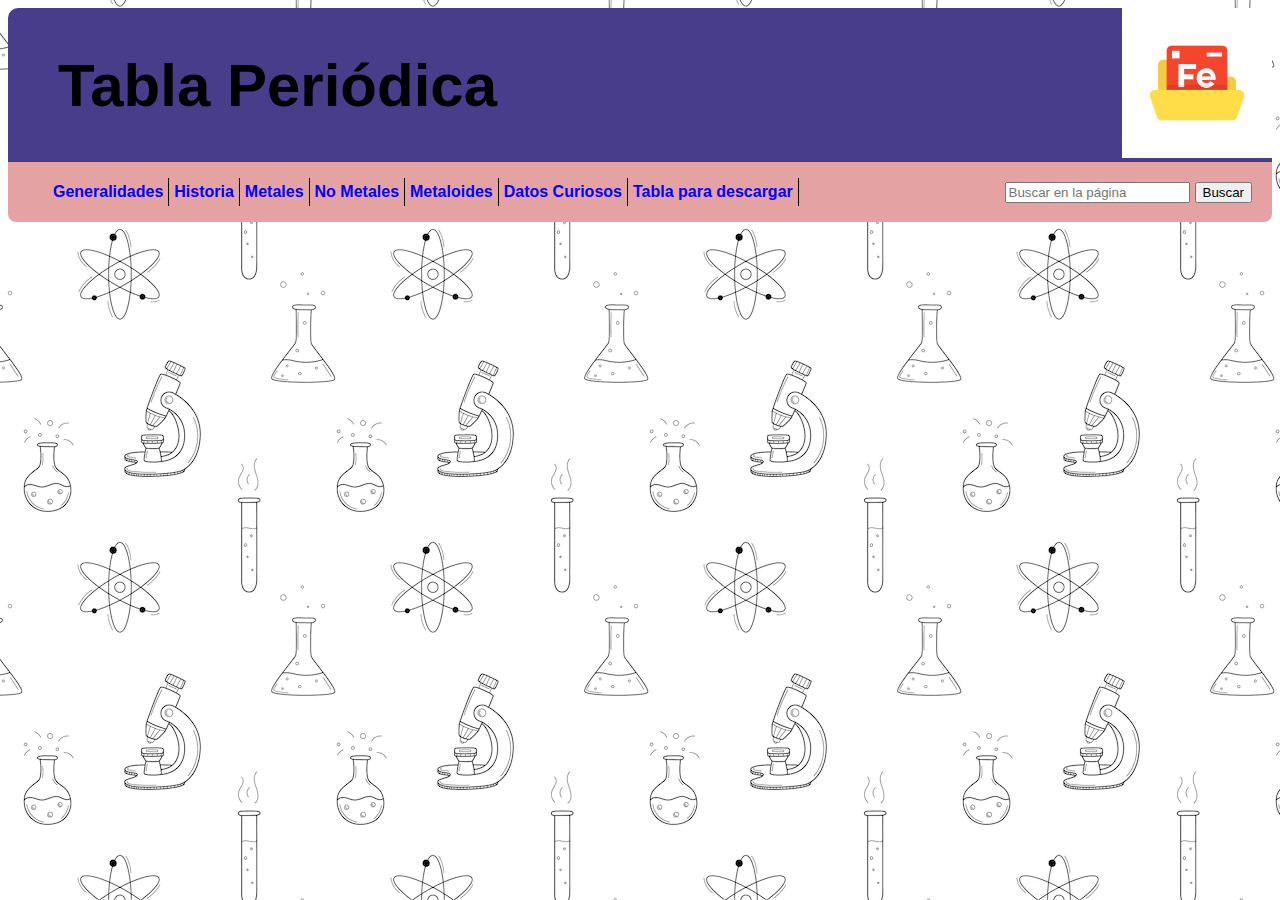
==== index.html @ 609d6878 "First commit of tp1" ====
<!DOCTYPE html>
<html lang="es">
<head>
    <meta charset="UTF-8">
    <meta http-equiv="X-UA-Compatible" content="IE=edge">
    <meta name="viewport" content="width=device-width, initial-scale=1.0">
    <title>Tabla Periódica</title>
    <link rel="stylesheet" href="styles.css">
</head>
<body>
    <!-- sección cabecera -->
    <div class="cabecera">
        <h1>Tabla Periódica</h1>
        <a href="index.html">
            <img src="./images/tablacabecera.png" alt="Ir al inicio">
        </a>       
    </div>
    <!-- fin sección cabecera -->

    <!-- Inicio Menu de Navegacion -->
    <div class="contenido">
        <div class="navegacion">
            
            <ul class="lista">
                <li> <a href="#">Generalidades</a> </li>
                <li> <a href="#">Historia</a> </li>
                <li> <a href="#">Metales</a> </li>
                <li> <a href="#">No Metales</a> </li>
                <li> <a href="#">Metaloides</a> </li>
                <li> <a href="#">Datos Curiosos</a> </li>
                <li> <a href="#">Tabla para descargar</a> </li>
            </ul>

            <form action="buscar.js">
                <input type="text" placeholder="Buscar en la página">
                <input type="submit" value="Buscar">
            </form>

        </div>
    </div>

</body>
</html>
---- styles.css ----
:root {
    /* Declarar variables con modelos camelCase */
}

body {
    background-image: url(./images/Fondos/fondoquimica1.png);
    font-family: Verdana, Geneva, Tahoma, sans-serif;
}

/* ----------------- CABECERA ----------------- */

.cabecera, .contenido {
    max-width: 1300px;
    margin-right: auto;
    margin-left: auto;
} 

.cabecera {
    display: flex;
    justify-content: space-between;
    background-color: darkslateblue;
    max-width: 1300px;
    margin-left: auto;
    margin-right: auto;
    align-items: center;
    border-radius: 10px 10px 0px 0px;
}

.cabecera h1 {
    font-size: 60px;
    margin-left: 50px;
}

.cabecera img {
    max-width: 150px;
}

/*-------------------- NAVEGACION --------------- */
.navegacion {
    background-color: rgb(228, 162, 162);
    display: flex;
    justify-content: space-between;
    border-radius: 0 0 8px 8px;
}

.lista {
    list-style-type: none;
    display: flex;
    justify-content: space-between;
}

.lista li {
    padding: 5px;
    border-right: 1px solid black;
} 

.lista a {
    text-decoration: none;
    font-weight: bold;
    color: blue;
}

.navegacion form {
    display: flex;
    align-items: center;
    margin-right: 20px;
    gap: 5px;
}
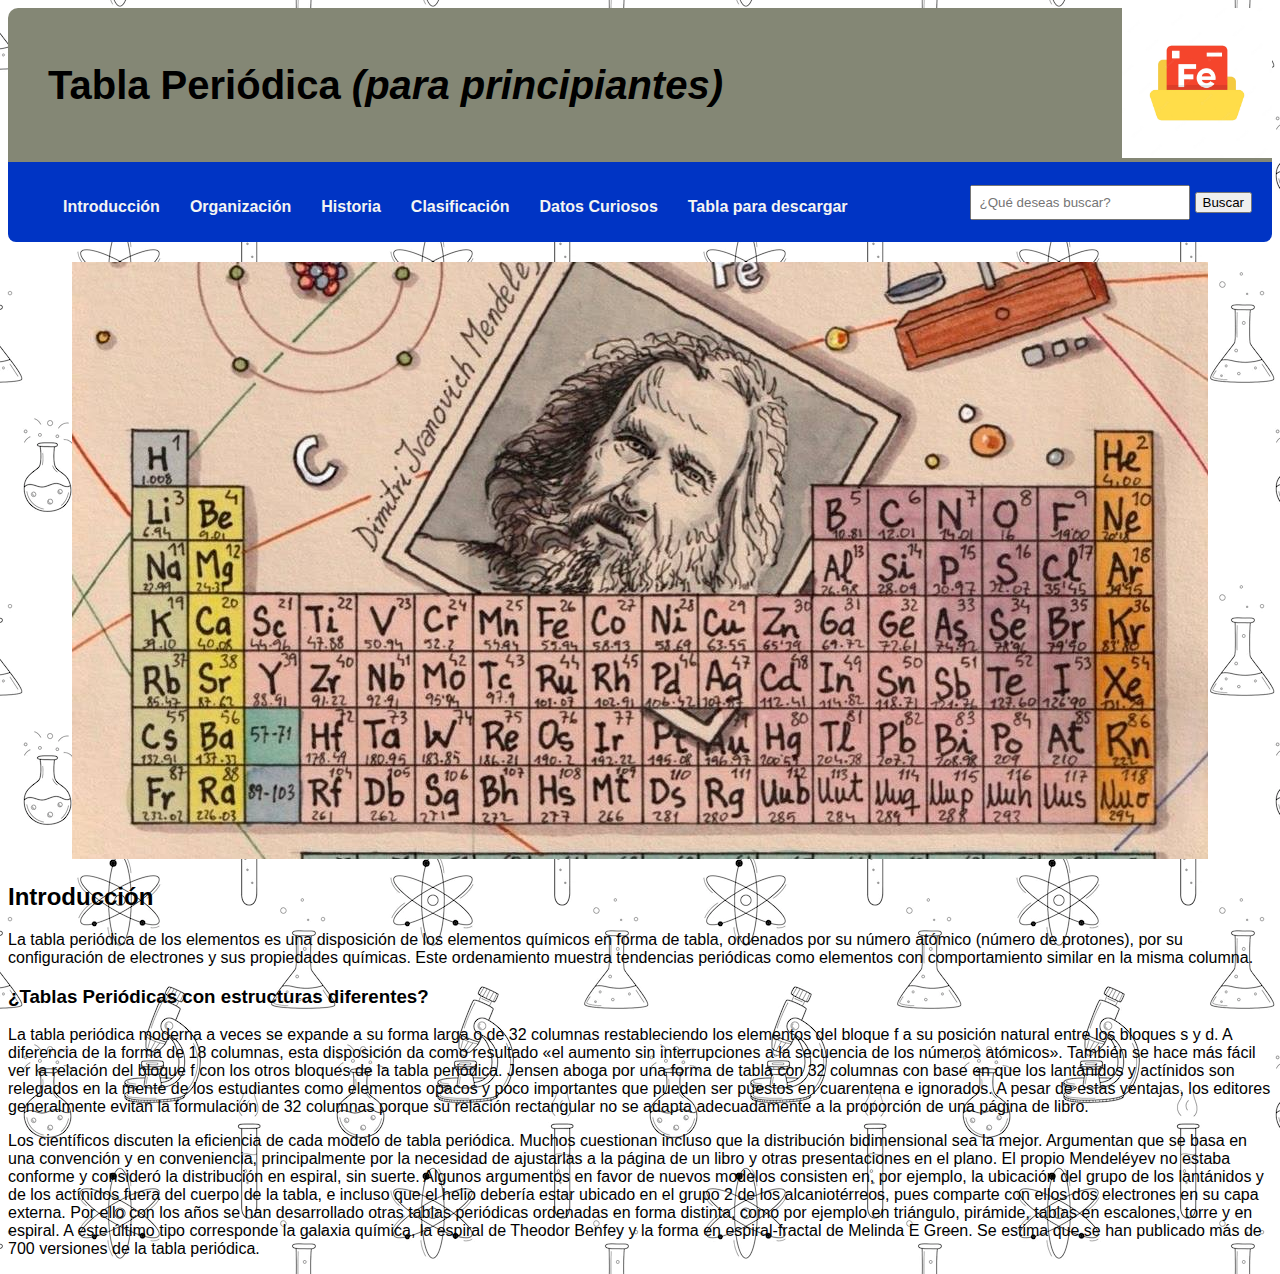
==== commit 75a54d39: "Segundo commit" ====
--- a/index.html
+++ b/index.html
@@ -10,33 +10,57 @@
 <body>
     <!-- sección cabecera -->
     <div class="cabecera">
-        <h1>Tabla Periódica</h1>
+        <h1>Tabla Periódica <i>(para principiantes)</i></h1>
         <a href="index.html">
             <img src="./images/tablacabecera.png" alt="Ir al inicio">
         </a>       
     </div>
     <!-- fin sección cabecera -->
 
-    <!-- Inicio Menu de Navegacion -->
+    
     <div class="contenido">
+        <!-- Inicio Menu de Navegacion -->
         <div class="navegacion">
-            
-            <ul class="lista">
-                <li> <a href="#">Generalidades</a> </li>
-                <li> <a href="#">Historia</a> </li>
-                <li> <a href="#">Metales</a> </li>
-                <li> <a href="#">No Metales</a> </li>
-                <li> <a href="#">Metaloides</a> </li>
-                <li> <a href="#">Datos Curiosos</a> </li>
-                <li> <a href="#">Tabla para descargar</a> </li>
+            <ul class="menu">
+                <li> <a href="#introducción">Introducción</a> </li>
+                <li> <a href="./organizacion.html">Organización</a> </li>
+                <li> <a href="./historia.html">Historia</a> </li>
+                <!-- inicio menu desplegable -->
+                <li> <a href="#">Clasificación</a> 
+                    <ul> 
+                        <li> <a href="./metales.html">Metales</a> </li>
+                        <li> <a href="./noMetales.html">No Metales</a> </li>
+                        <li> <a href="./metaloides.html">Metaloides</a> </li>                              
+                    </ul>
+                </li>    
+                <!-- fin menu desplegable -->
+                <li> <a href="./datosCuriosos.html">Datos Curiosos</a> </li>
+                <li> <a href="./tablaParaDescargar.html">Tabla para descargar</a> </li>
             </ul>
-
+            <!-- formulario -->
             <form action="buscar.js">
-                <input type="text" placeholder="Buscar en la página">
+                <div class="buscador">
+                    <input type="text" placeholder="¿Qué deseas buscar?">
+                </div>
                 <input type="submit" value="Buscar">
             </form>
+            <!-- fin formulario -->
+        <!-- fin de menu navegacion -->
+        </div>
+        
+        <!-- imagen de la tabla -->
+        <div class="imagen1">
+            <img src="./images/tablaper1.png" alt="imagen de la tabla">
+        </div>
+        <!-- fin imagen de la tabla -->
+        
+        <h2 id="introducción">Introducción</h2>
+        <p>La tabla periódica de los elementos es una disposición de los elementos químicos en forma de tabla, ordenados por su número atómico (número de protones), por su configuración de electrones y sus propiedades químicas. Este ordenamiento muestra tendencias periódicas como elementos con comportamiento similar en la misma columna.</p>
+        
+        <h3>¿Tablas Periódicas con estructuras diferentes?</h3>
+        <p>La tabla periódica moderna a veces se expande a su forma larga o de 32 columnas restableciendo los elementos del bloque f a su posición natural entre los bloques s y d. A diferencia de la forma de 18 columnas, esta disposición da como resultado «el aumento sin interrupciones a la secuencia de los números atómicos». También se hace más fácil ver la relación del bloque f con los otros bloques de la tabla periódica. Jensen aboga por una forma de tabla con 32 columnas con base en que los lantánidos y actínidos son relegados en la mente de los estudiantes como elementos opacos y poco importantes que pueden ser puestos en cuarentena e ignorados. A pesar de estas ventajas, los editores generalmente evitan la formulación de 32 columnas porque su relación rectangular no se adapta adecuadamente a la proporción de una página de libro.</p>
+        <p>Los científicos discuten la eficiencia de cada modelo de tabla periódica. Muchos cuestionan incluso que la distribución bidimensional sea la mejor. Argumentan que se basa en una convención y en conveniencia, principalmente por la necesidad de ajustarlas a la página de un libro y otras presentaciones en el plano. El propio Mendeléyev no estaba conforme y consideró la distribución en espiral, sin suerte. Algunos argumentos en favor de nuevos modelos consisten en, por ejemplo, la ubicación del grupo de los lantánidos y de los actínidos fuera del cuerpo de la tabla, e incluso que el helio debería estar ubicado en el grupo 2 de los alcaniotérreos, pues comparte con ellos dos electrones en su capa externa. Por ello con los años se han desarrollado otras tablas periódicas ordenadas en forma distinta, como por ejemplo en triángulo, pirámide, tablas en escalones, torre y en espiral. A este último tipo corresponde la galaxia química, la espiral de Theodor Benfey y la forma en espiral-fractal de Melinda E Green. Se estima que se han publicado más de 700 versiones de la tabla periódica.</p>
 
-        </div>
     </div>
 
 </body>
--- a/styles.css
+++ b/styles.css
@@ -1,5 +1,9 @@
+/* COLORES */
 :root {
-    /* Declarar variables con modelos camelCase */
+    --blanco: #f4f4f2;
+    --azul: #0034c4;
+    --celeste: #007fff;
+    --gris: #848775;
 }
 
 body {
@@ -18,7 +22,7 @@
 .cabecera {
     display: flex;
     justify-content: space-between;
-    background-color: darkslateblue;
+    background-color: var(--gris);
     max-width: 1300px;
     margin-left: auto;
     margin-right: auto;
@@ -27,8 +31,8 @@
 }
 
 .cabecera h1 {
-    font-size: 60px;
-    margin-left: 50px;
+    font-size: 40px;
+    margin-left: 40px;
 }
 
 .cabecera img {
@@ -37,27 +41,42 @@
 
 /*-------------------- NAVEGACION --------------- */
 .navegacion {
-    background-color: rgb(228, 162, 162);
+    background-color: var(--azul);
     display: flex;
     justify-content: space-between;
     border-radius: 0 0 8px 8px;
+    list-style-type: none;
+    height: 100%;
 }
 
-.lista {
-    list-style-type: none;
+.menu {
     display: flex;
     justify-content: space-between;
 }
 
-.lista li {
-    padding: 5px;
-    border-right: 1px solid black;
-} 
+.menu li {
+    list-style-type: none;
+    padding: 15px;
+    position: relative;
+    text-align: center;
+}
 
-.lista a {
+.menu a {
     text-decoration: none;
-    font-weight: bold;
-    color: blue;
+    width: 110%;
+    height: 150%;
+    display: flex;
+    align-items: center;
+    text-align: center;
+    font-weight: bolder;
+    color: var(--blanco);
+    transition: all 300ms ease;
+}
+
+.menu a:hover {
+    transform: scale(1.1);
+    background: var(--celeste);
+    box-shadow: 0px 0px 10px 0px rgba(0,0,0,0.5);
 }
 
 .navegacion form {
@@ -65,4 +84,33 @@
     align-items: center;
     margin-right: 20px;
     gap: 5px;
-}+}
+
+.buscador input {
+    width: 200px;
+    padding: 8px;
+}
+
+.menu > li > ul {
+    width: 150px;
+    display: flex;
+    flex-direction: column;
+    background: var(--azul);
+    position: absolute;
+    top: 50px;
+    padding: 14px 0px;
+    z-index: 10;
+    transition: all 300ms ease;
+    visibility: hidden;
+}
+
+.menu > li:hover > ul {
+    visibility: visible;
+    opacity: 1;
+    top: 70px;
+}
+
+.imagen1 {
+    text-align: center;
+    margin-top: 20px;
+}
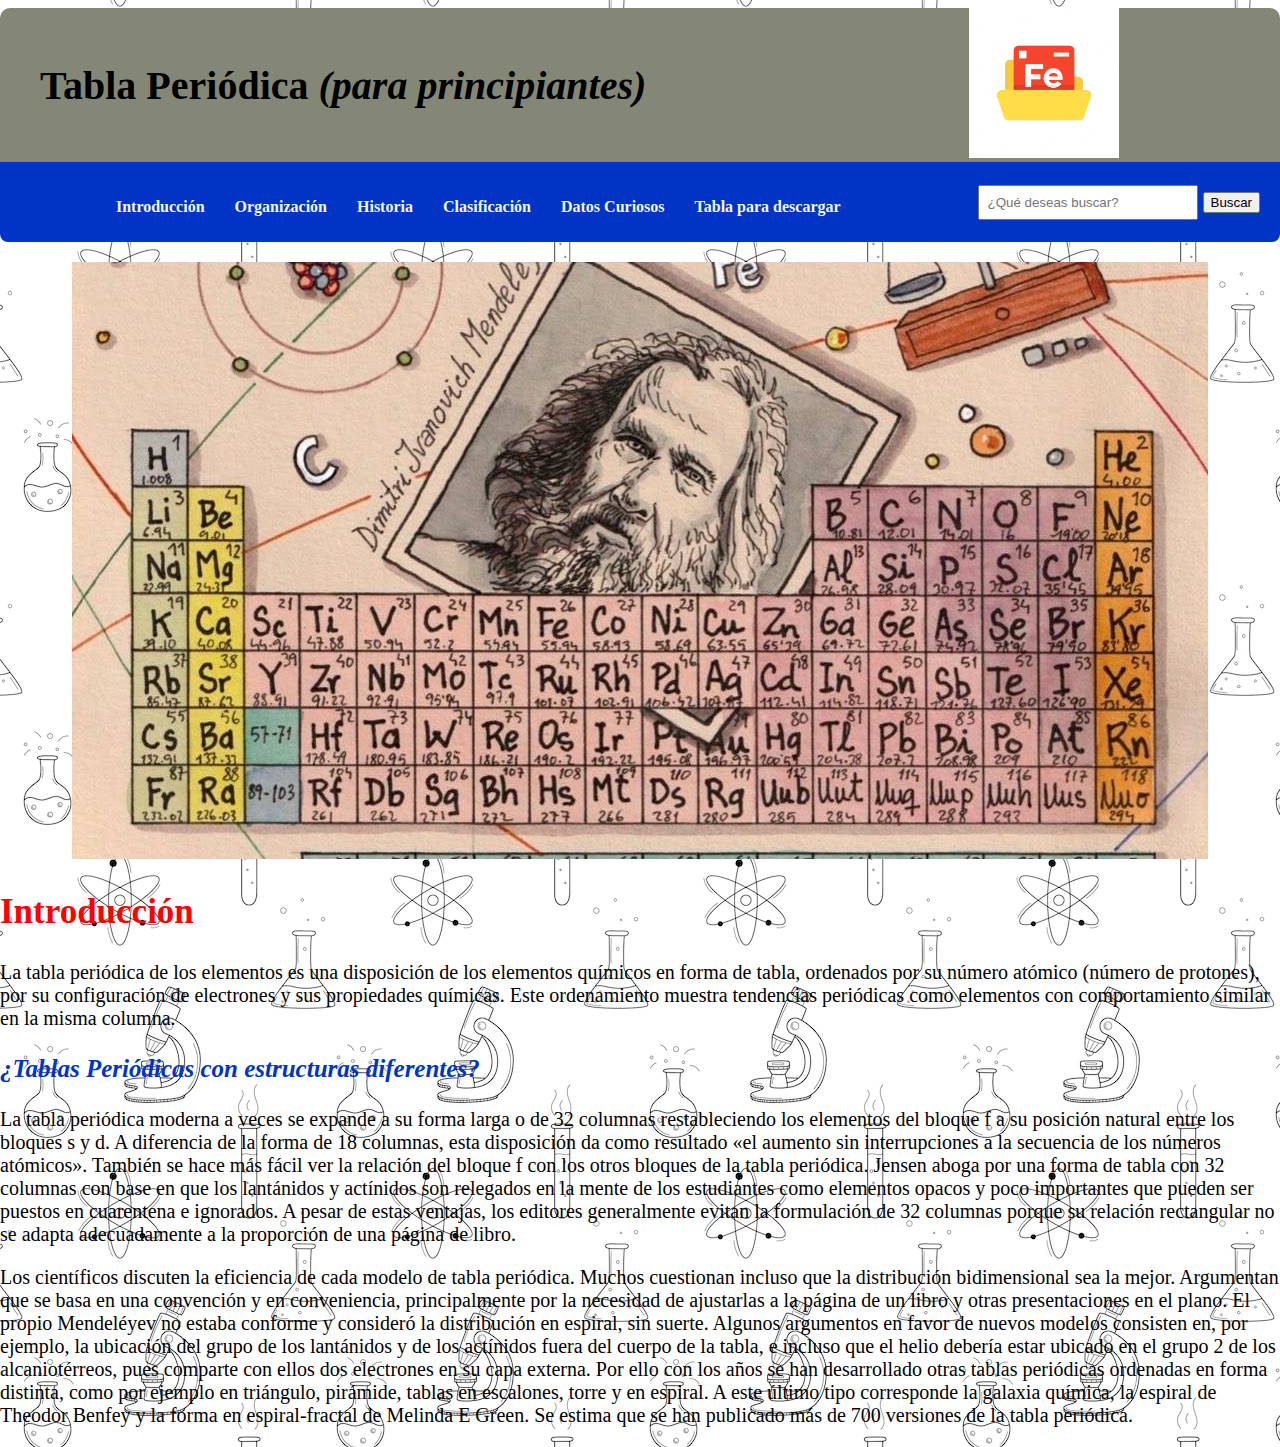
==== commit 99fa81df: "nuevas imagenes" ====
--- a/index.html
+++ b/index.html
@@ -57,7 +57,7 @@
         <h2 id="introducción">Introducción</h2>
         <p>La tabla periódica de los elementos es una disposición de los elementos químicos en forma de tabla, ordenados por su número atómico (número de protones), por su configuración de electrones y sus propiedades químicas. Este ordenamiento muestra tendencias periódicas como elementos con comportamiento similar en la misma columna.</p>
         
-        <h3>¿Tablas Periódicas con estructuras diferentes?</h3>
+        <h3> <i>¿Tablas Periódicas con estructuras diferentes?</i></h3>
         <p>La tabla periódica moderna a veces se expande a su forma larga o de 32 columnas restableciendo los elementos del bloque f a su posición natural entre los bloques s y d. A diferencia de la forma de 18 columnas, esta disposición da como resultado «el aumento sin interrupciones a la secuencia de los números atómicos». También se hace más fácil ver la relación del bloque f con los otros bloques de la tabla periódica. Jensen aboga por una forma de tabla con 32 columnas con base en que los lantánidos y actínidos son relegados en la mente de los estudiantes como elementos opacos y poco importantes que pueden ser puestos en cuarentena e ignorados. A pesar de estas ventajas, los editores generalmente evitan la formulación de 32 columnas porque su relación rectangular no se adapta adecuadamente a la proporción de una página de libro.</p>
         <p>Los científicos discuten la eficiencia de cada modelo de tabla periódica. Muchos cuestionan incluso que la distribución bidimensional sea la mejor. Argumentan que se basa en una convención y en conveniencia, principalmente por la necesidad de ajustarlas a la página de un libro y otras presentaciones en el plano. El propio Mendeléyev no estaba conforme y consideró la distribución en espiral, sin suerte. Algunos argumentos en favor de nuevos modelos consisten en, por ejemplo, la ubicación del grupo de los lantánidos y de los actínidos fuera del cuerpo de la tabla, e incluso que el helio debería estar ubicado en el grupo 2 de los alcaniotérreos, pues comparte con ellos dos electrones en su capa externa. Por ello con los años se han desarrollado otras tablas periódicas ordenadas en forma distinta, como por ejemplo en triángulo, pirámide, tablas en escalones, torre y en espiral. A este último tipo corresponde la galaxia química, la espiral de Theodor Benfey y la forma en espiral-fractal de Melinda E Green. Se estima que se han publicado más de 700 versiones de la tabla periódica.</p>
 
--- a/styles.css
+++ b/styles.css
@@ -6,9 +6,35 @@
     --gris: #848775;
 }
 
+* {
+    max-width: 1300px;
+    margin-right: auto;
+    margin-left: auto; 
+    background-image: ();
+}
+
 body {
     background-image: url(./images/Fondos/fondoquimica1.png);
-    font-family: Verdana, Geneva, Tahoma, sans-serif;
+}
+
+body p {
+    font-size: 20px; 
+}
+
+h2 {
+    font-size: 35px;
+    color: red;
+}
+
+h3 {
+    font-size: 25px;
+    color: var(--azul);
+    
+}
+
+.tituloH1 {
+    font-size: 45px;
+    color: red;
 }
 
 /* ----------------- CABECERA ----------------- */
@@ -70,7 +96,7 @@
     text-align: center;
     font-weight: bolder;
     color: var(--blanco);
-    transition: all 300ms ease;
+    transition: all 300ms ease;  
 }
 
 .menu a:hover {
@@ -114,3 +140,14 @@
     text-align: center;
     margin-top: 20px;
 }
+
+/*----------------- página de Organización ----------------*/
+
+.listaOrganizacion {
+    font-size: 30px;
+    font-style: italic;
+    
+}
+
+/*----------------- página de Organización ----------------*/
+
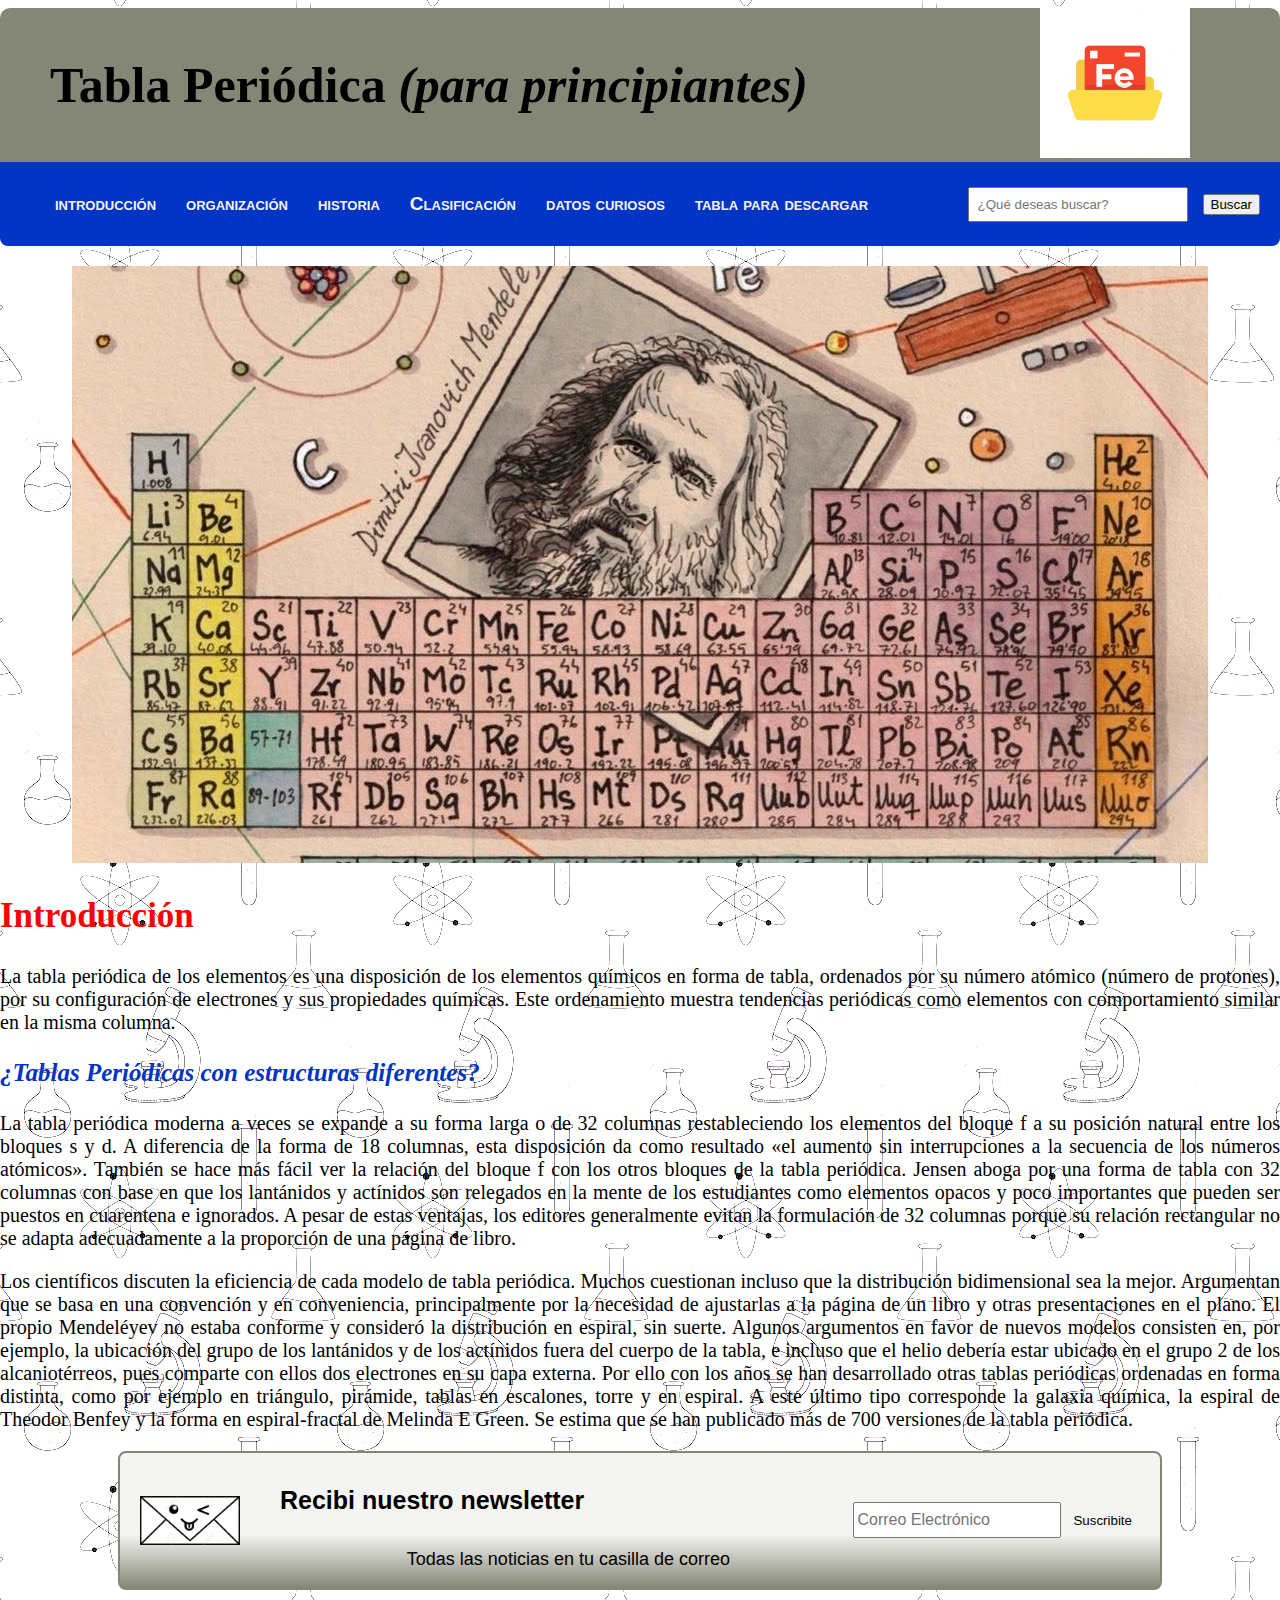
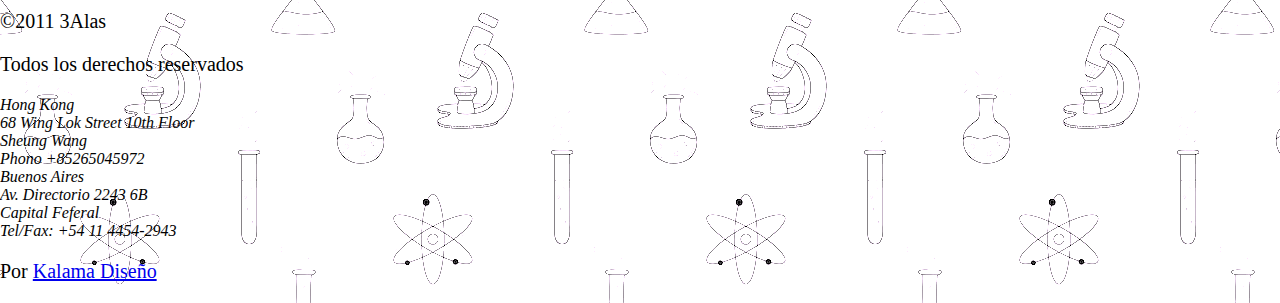
==== commit 3e75db4a: "tercer commit" ====
--- a/index.html
+++ b/index.html
@@ -22,26 +22,24 @@
         <!-- Inicio Menu de Navegacion -->
         <div class="navegacion">
             <ul class="menu">
-                <li> <a href="#introducción">Introducción</a> </li>
-                <li> <a href="./organizacion.html">Organización</a> </li>
-                <li> <a href="./historia.html">Historia</a> </li>
+                <li> <a href="#introducción">introducción</a> </li>
+                <li> <a href="./organizacion.html">organización</a> </li>
+                <li> <a href="./historia.html">historia</a> </li>
                 <!-- inicio menu desplegable -->
                 <li> <a href="#">Clasificación</a> 
                     <ul> 
-                        <li> <a href="./metales.html">Metales</a> </li>
-                        <li> <a href="./noMetales.html">No Metales</a> </li>
-                        <li> <a href="./metaloides.html">Metaloides</a> </li>                              
+                        <li> <a href="./metales.html">metales</a> </li>
+                        <li> <a href="./noMetales.html">no metales</a> </li>
+                        <li> <a href="./metaloides.html">metaloides</a> </li>                              
                     </ul>
                 </li>    
                 <!-- fin menu desplegable -->
-                <li> <a href="./datosCuriosos.html">Datos Curiosos</a> </li>
-                <li> <a href="./tablaParaDescargar.html">Tabla para descargar</a> </li>
+                <li> <a href="./datosCuriosos.html">datos curiosos</a> </li>
+                <li> <a href="./tablaParaDescargar.html">tabla para descargar</a> </li>
             </ul>
             <!-- formulario -->
             <form action="buscar.js">
-                <div class="buscador">
-                    <input type="text" placeholder="¿Qué deseas buscar?">
-                </div>
+                <input class="buscador" type="text" placeholder="¿Qué deseas buscar?">
                 <input type="submit" value="Buscar">
             </form>
             <!-- fin formulario -->
@@ -54,14 +52,55 @@
         </div>
         <!-- fin imagen de la tabla -->
         
+        <!-- contenido Introducción -->
         <h2 id="introducción">Introducción</h2>
         <p>La tabla periódica de los elementos es una disposición de los elementos químicos en forma de tabla, ordenados por su número atómico (número de protones), por su configuración de electrones y sus propiedades químicas. Este ordenamiento muestra tendencias periódicas como elementos con comportamiento similar en la misma columna.</p>
         
         <h3> <i>¿Tablas Periódicas con estructuras diferentes?</i></h3>
         <p>La tabla periódica moderna a veces se expande a su forma larga o de 32 columnas restableciendo los elementos del bloque f a su posición natural entre los bloques s y d. A diferencia de la forma de 18 columnas, esta disposición da como resultado «el aumento sin interrupciones a la secuencia de los números atómicos». También se hace más fácil ver la relación del bloque f con los otros bloques de la tabla periódica. Jensen aboga por una forma de tabla con 32 columnas con base en que los lantánidos y actínidos son relegados en la mente de los estudiantes como elementos opacos y poco importantes que pueden ser puestos en cuarentena e ignorados. A pesar de estas ventajas, los editores generalmente evitan la formulación de 32 columnas porque su relación rectangular no se adapta adecuadamente a la proporción de una página de libro.</p>
         <p>Los científicos discuten la eficiencia de cada modelo de tabla periódica. Muchos cuestionan incluso que la distribución bidimensional sea la mejor. Argumentan que se basa en una convención y en conveniencia, principalmente por la necesidad de ajustarlas a la página de un libro y otras presentaciones en el plano. El propio Mendeléyev no estaba conforme y consideró la distribución en espiral, sin suerte. Algunos argumentos en favor de nuevos modelos consisten en, por ejemplo, la ubicación del grupo de los lantánidos y de los actínidos fuera del cuerpo de la tabla, e incluso que el helio debería estar ubicado en el grupo 2 de los alcaniotérreos, pues comparte con ellos dos electrones en su capa externa. Por ello con los años se han desarrollado otras tablas periódicas ordenadas en forma distinta, como por ejemplo en triángulo, pirámide, tablas en escalones, torre y en espiral. A este último tipo corresponde la galaxia química, la espiral de Theodor Benfey y la forma en espiral-fractal de Melinda E Green. Se estima que se han publicado más de 700 versiones de la tabla periódica.</p>
+        <!-- fin contenido Introducción -->
 
+        <!-- inicio NEWS -->
+        <div class="news">
+            <div class="suscripcion">
+                <img src="./images/Fondos/sobre.png" alt="Sobre de suscripción">
+                <div class="info-news">
+                    <h4>Recibi nuestro newsletter</h4>
+                    <p>Todas las noticias en tu casilla de correo</p>
+                </div>
+            </div>
+
+            <form action="">
+                <input class="campo" type="text" placeholder="Correo Electrónico">
+                <input class="boton-suscripcion" type="submit" value="Suscribite">
+            </form>    
+        </div>
+        <!-- fin de NEWS -->
     </div>
+    <!-- inicio de pie de página -->
+    <div class="pie-de-pagina">
+        <div class="copyright">
+            <p>©2011 3Alas</p>
+            <p>Todos los derechos reservados</p>
+        </div>
 
+        <address class="direccion-HK">
+            Hong Kong <br>
+            68 Wing Lok Street 10th Floor <br>
+            Sheung Wang <br>
+            Phono +85265045972
+        </address>
+
+        <address class="direccion-BSAS">
+            Buenos Aires <br>
+            Av. Directorio 2243 6B <br>
+            Capital Feferal <br>
+            Tel/Fax: +54 11 4454-2943
+        </address>
+
+        <p class="firma">Por <a href="#">Kalama Diseño</a> </p>
+    </div>
+    <!-- fin de pie de página -->
 </body>
 </html>--- a/styles.css
+++ b/styles.css
@@ -6,19 +6,16 @@
     --gris: #848775;
 }
 
-* {
+body {
+    background-image: url(./images/Fondos/fondoquimica1.png);
     max-width: 1300px;
     margin-right: auto;
-    margin-left: auto; 
-    background-image: ();
-}
-
-body {
-    background-image: url(./images/Fondos/fondoquimica1.png);
+    margin-left: auto;
 }
 
 body p {
-    font-size: 20px; 
+    font-size: 20px;
+    text-align: justify; 
 }
 
 h2 {
@@ -49,20 +46,19 @@
     display: flex;
     justify-content: space-between;
     background-color: var(--gris);
-    max-width: 1300px;
-    margin-left: auto;
-    margin-right: auto;
     align-items: center;
     border-radius: 10px 10px 0px 0px;
+    background-image: -moz-radial-gradient(var(--blanco) 20%, var(--gris));
 }
 
 .cabecera h1 {
-    font-size: 40px;
-    margin-left: 40px;
+    font-size: 50px;
+    margin-left: 50px;
 }
 
 .cabecera img {
     max-width: 150px;
+    margin-right: 90px;
 }
 
 /*-------------------- NAVEGACION --------------- */
@@ -73,11 +69,13 @@
     border-radius: 0 0 8px 8px;
     list-style-type: none;
     height: 100%;
+    align-items: center;
 }
 
 .menu {
     display: flex;
-    justify-content: space-between;
+    justify-content: flex-start;
+    align-items: center;
 }
 
 .menu li {
@@ -85,6 +83,7 @@
     padding: 15px;
     position: relative;
     text-align: center;
+    align-items: center;
 }
 
 .menu a {
@@ -96,7 +95,10 @@
     text-align: center;
     font-weight: bolder;
     color: var(--blanco);
-    transition: all 300ms ease;  
+    transition: all 300ms ease;
+    font-family: 'Trebuchet MS', 'Lucida Sans Unicode', 'Lucida Grande', 'Lucida Sans', Arial, sans-serif;
+    font-size: 19px;
+    font-variant: small-caps;
 }
 
 .menu a:hover {
@@ -109,10 +111,10 @@
     display: flex;
     align-items: center;
     margin-right: 20px;
-    gap: 5px;
-}
-
-.buscador input {
+    gap: 15px;
+}
+
+.buscador {
     width: 200px;
     padding: 8px;
 }
@@ -141,13 +143,75 @@
     margin-top: 20px;
 }
 
+/*--------------------- inicio NEWS ---------------------*/
+
+.suscripcion img {
+    max-width: 100px;
+}
+
+.news {
+    display: flex;
+    justify-content: space-between;
+    align-items: center;
+    max-width: 1000px;
+    padding-right: 20px;
+    padding-left: 20px; 
+    margin: auto;
+    border-radius: 8px;
+    border: 2px solid var(--gris);
+    background-image: linear-gradient(var(--blanco) 60%, var(--gris));
+}
+
+.suscripcion {
+    display: flex;
+    align-items: center;
+    gap: 40px;
+}
+
+.info-news {
+    width: 450px;
+}
+
+.info-news p {
+    text-align: end;
+    font-family: Verdana, Geneva, Tahoma, sans-serif;
+    font-size: 18px;
+}
+
+.info-news h4 {
+    font-family: Arial, Helvetica, sans-serif;
+    font-size: 25px;
+    font-weight: 300px;
+}
+
+.boton-suscripcion {
+    border: none;
+    background: none;
+    padding: 8px;    
+}
+
+.boton-suscripcion:hover {
+    color: var(--azul);
+    font-weight: bold;
+    cursor: pointer;
+}
+
+.campo {
+    width: 200px;
+    height: 30px;
+    font: 1em sans-serif;
+}
+
+
+
 /*----------------- página de Organización ----------------*/
 
 .listaOrganizacion {
     font-size: 30px;
     font-style: italic;
+    text-align: justify;
     
 }
 
-/*----------------- página de Organización ----------------*/
-
+/*------------------- página de Historia ------------------*/
+
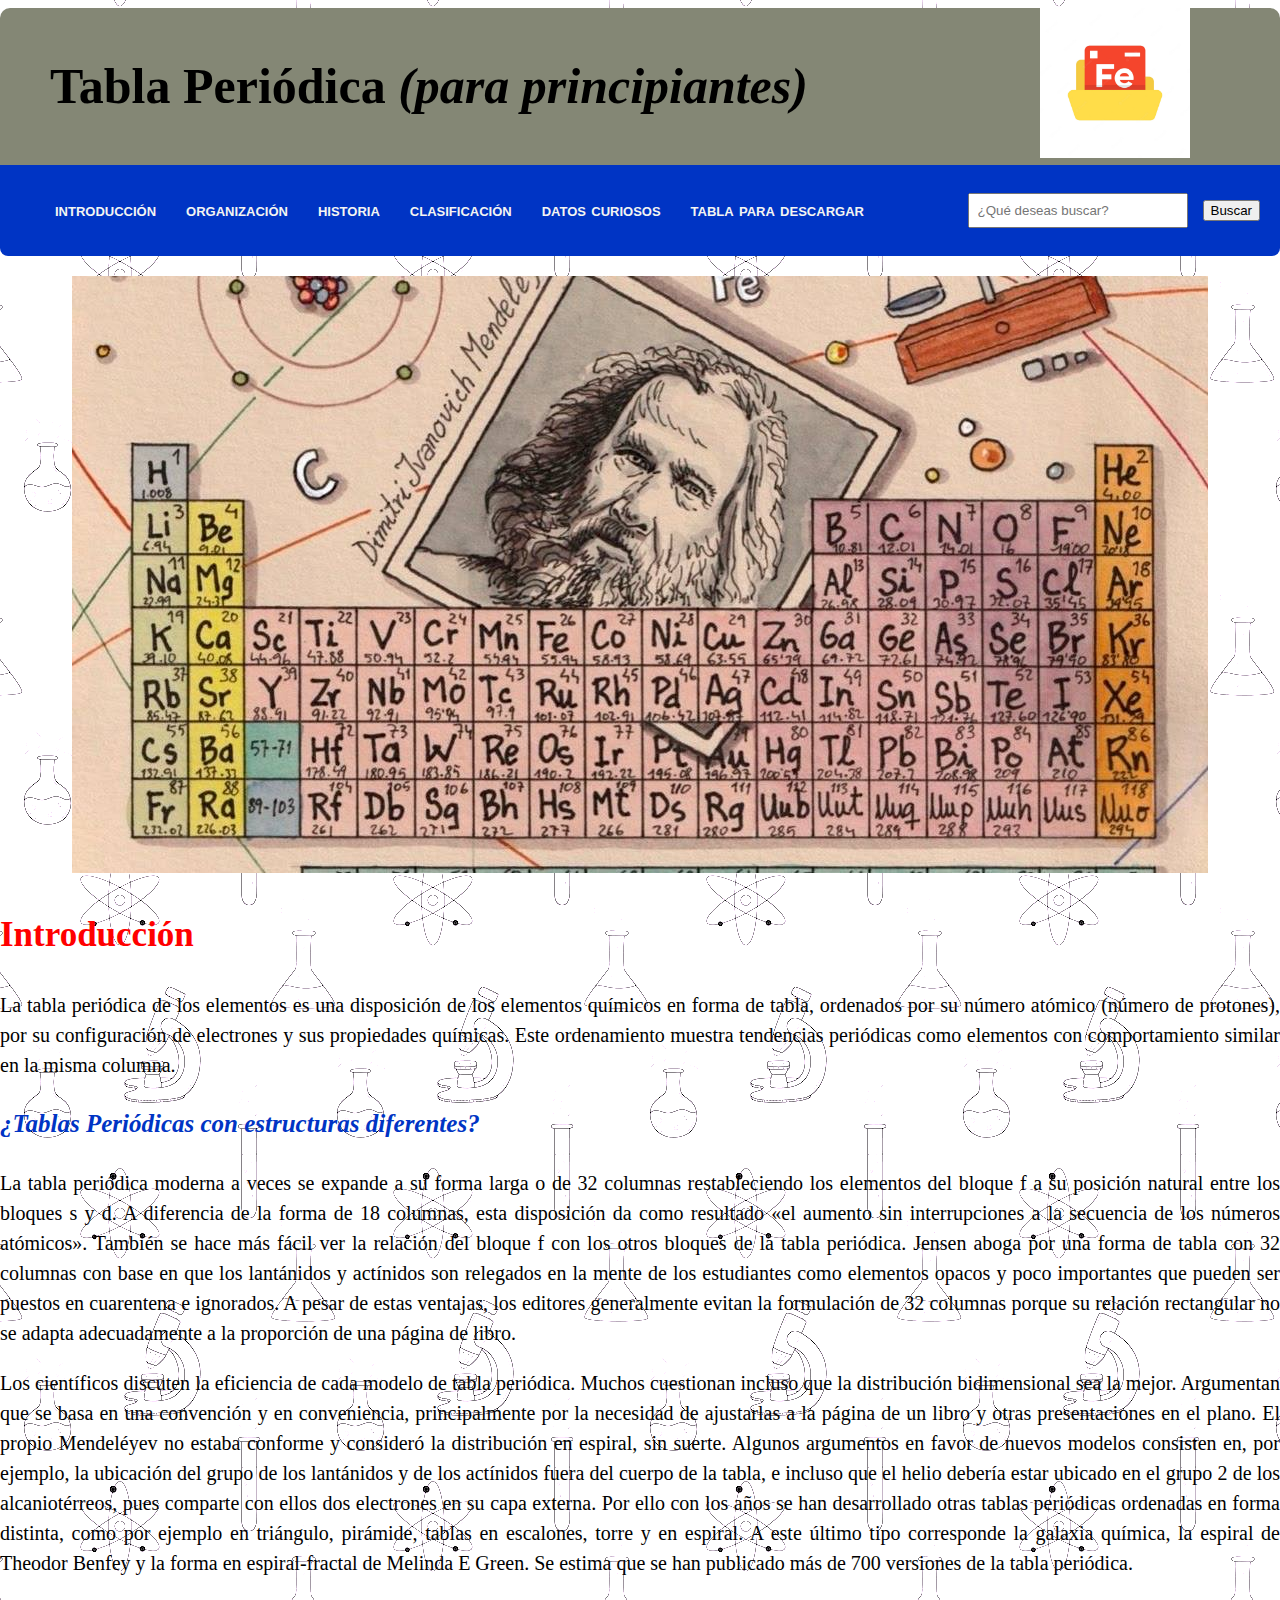
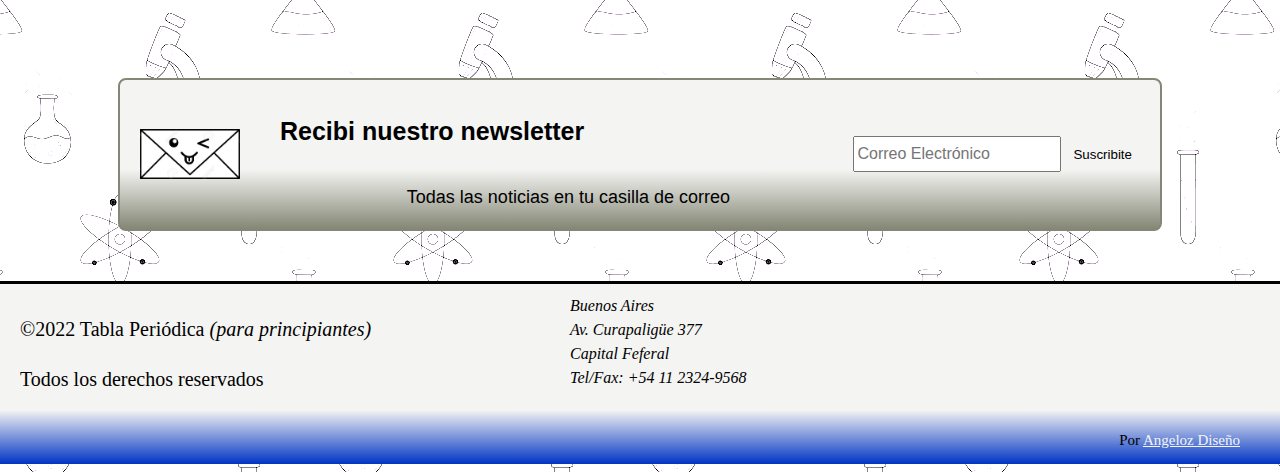
==== commit 937e2104: "creo es tercer commit" ====
--- a/index.html
+++ b/index.html
@@ -26,7 +26,7 @@
                 <li> <a href="./organizacion.html">organización</a> </li>
                 <li> <a href="./historia.html">historia</a> </li>
                 <!-- inicio menu desplegable -->
-                <li> <a href="#">Clasificación</a> 
+                <li> <a href="#">clasificación</a> 
                     <ul> 
                         <li> <a href="./metales.html">metales</a> </li>
                         <li> <a href="./noMetales.html">no metales</a> </li>
@@ -79,27 +79,20 @@
         <!-- fin de NEWS -->
     </div>
     <!-- inicio de pie de página -->
-    <div class="pie-de-pagina">
+    <div class="pieDePagina">
         <div class="copyright">
-            <p>©2011 3Alas</p>
+            <p>©2022 Tabla Periódica <i>(para principiantes)</i></p>
             <p>Todos los derechos reservados</p>
         </div>
 
-        <address class="direccion-HK">
-            Hong Kong <br>
-            68 Wing Lok Street 10th Floor <br>
-            Sheung Wang <br>
-            Phono +85265045972
+        <address class="direccionBSAS">
+            Buenos Aires <br>
+            Av. Curapaligüe 377 <br>
+            Capital Feferal <br>
+            Tel/Fax: +54 11 2324-9568
         </address>
 
-        <address class="direccion-BSAS">
-            Buenos Aires <br>
-            Av. Directorio 2243 6B <br>
-            Capital Feferal <br>
-            Tel/Fax: +54 11 4454-2943
-        </address>
-
-        <p class="firma">Por <a href="#">Kalama Diseño</a> </p>
+        <p class="firma">Por <a href="#">Angeloz Diseño</a> </p>
     </div>
     <!-- fin de pie de página -->
 </body>
--- a/styles.css
+++ b/styles.css
@@ -4,6 +4,7 @@
     --azul: #0034c4;
     --celeste: #007fff;
     --gris: #848775;
+    --rojo: red;
 }
 
 body {
@@ -11,6 +12,7 @@
     max-width: 1300px;
     margin-right: auto;
     margin-left: auto;
+    line-height: 1.5;
 }
 
 body p {
@@ -32,6 +34,16 @@
 .tituloH1 {
     font-size: 45px;
     color: red;
+    background-color: var(--celeste);
+    display: flex;
+    justify-content: space-between;
+    height: 150px;
+    align-items: center;
+    text-align: left;
+    padding-left: 50px;
+    border: #0034c4 solid;
+    border-radius: 10px;
+    background-image: -moz-linear-gradient(var(--blanco) 70%, var(--celeste));
 }
 
 /* ----------------- CABECERA ----------------- */
@@ -143,7 +155,7 @@
     margin-top: 20px;
 }
 
-/*--------------------- inicio NEWS ---------------------*/
+/*------------------------ NEWS ------------------------*/
 
 .suscripcion img {
     max-width: 100px;
@@ -160,6 +172,7 @@
     border-radius: 8px;
     border: 2px solid var(--gris);
     background-image: linear-gradient(var(--blanco) 60%, var(--gris));
+    margin-top: 100px;
 }
 
 .suscripcion {
@@ -202,9 +215,37 @@
     font: 1em sans-serif;
 }
 
-
-
+/*--------------------- pie de página ---------------------*/
+
+
+.pieDePagina {
+    display: grid;
+    grid-template-columns: 400px 400px 1fr;
+    background-color: var(--celeste); 
+    border-top: black solid;
+    grid-template-rows: 1fr 50px;
+    padding: 10px 40px 0px 20px;
+    margin-top: 50px;
+    background-image: linear-gradient(var(--blanco) 70%, var(--azul));
+}
+
+.direccionBSAS {
+    padding-left: 150px;
+}
+
+.firma {
+    grid-column: 3/4; 
+    grid-row: 2/3;
+    text-align: end;
+    font-size: 15px;
+}
+
+.firma a {
+    color: var(--blanco); 
+}
+/* ------------------------------------------------------- */
 /*----------------- página de Organización ----------------*/
+/* ------------------------------------------------------- */
 
 .listaOrganizacion {
     font-size: 30px;
@@ -213,5 +254,38 @@
     
 }
 
+/* ------------------------------------------------------- */
 /*------------------- página de Historia ------------------*/
-
+/* ------------------------------------------------------- */
+
+.fotoHistoria1, 
+.fotoHistoria2, 
+.fotoHistoria3 {
+    max-width: 400px;
+    align-items: center;
+    text-align: center; 
+}
+
+.parrafo1 img {
+    float: left;
+    padding: 30px;
+    border-radius: 8px;
+}
+
+.parrafo2 img {
+    float: right;
+    padding: 25px;
+    border-radius: 8px;
+}
+
+.parrafo3 img {
+    float: left;
+    padding: 30px;
+    border-radius: 8px;
+}
+
+/* ------------------------------------------------------- */
+/*---------- página de Metales (clasificacion) ------------*/
+/* ------------------------------------------------------- */
+
+
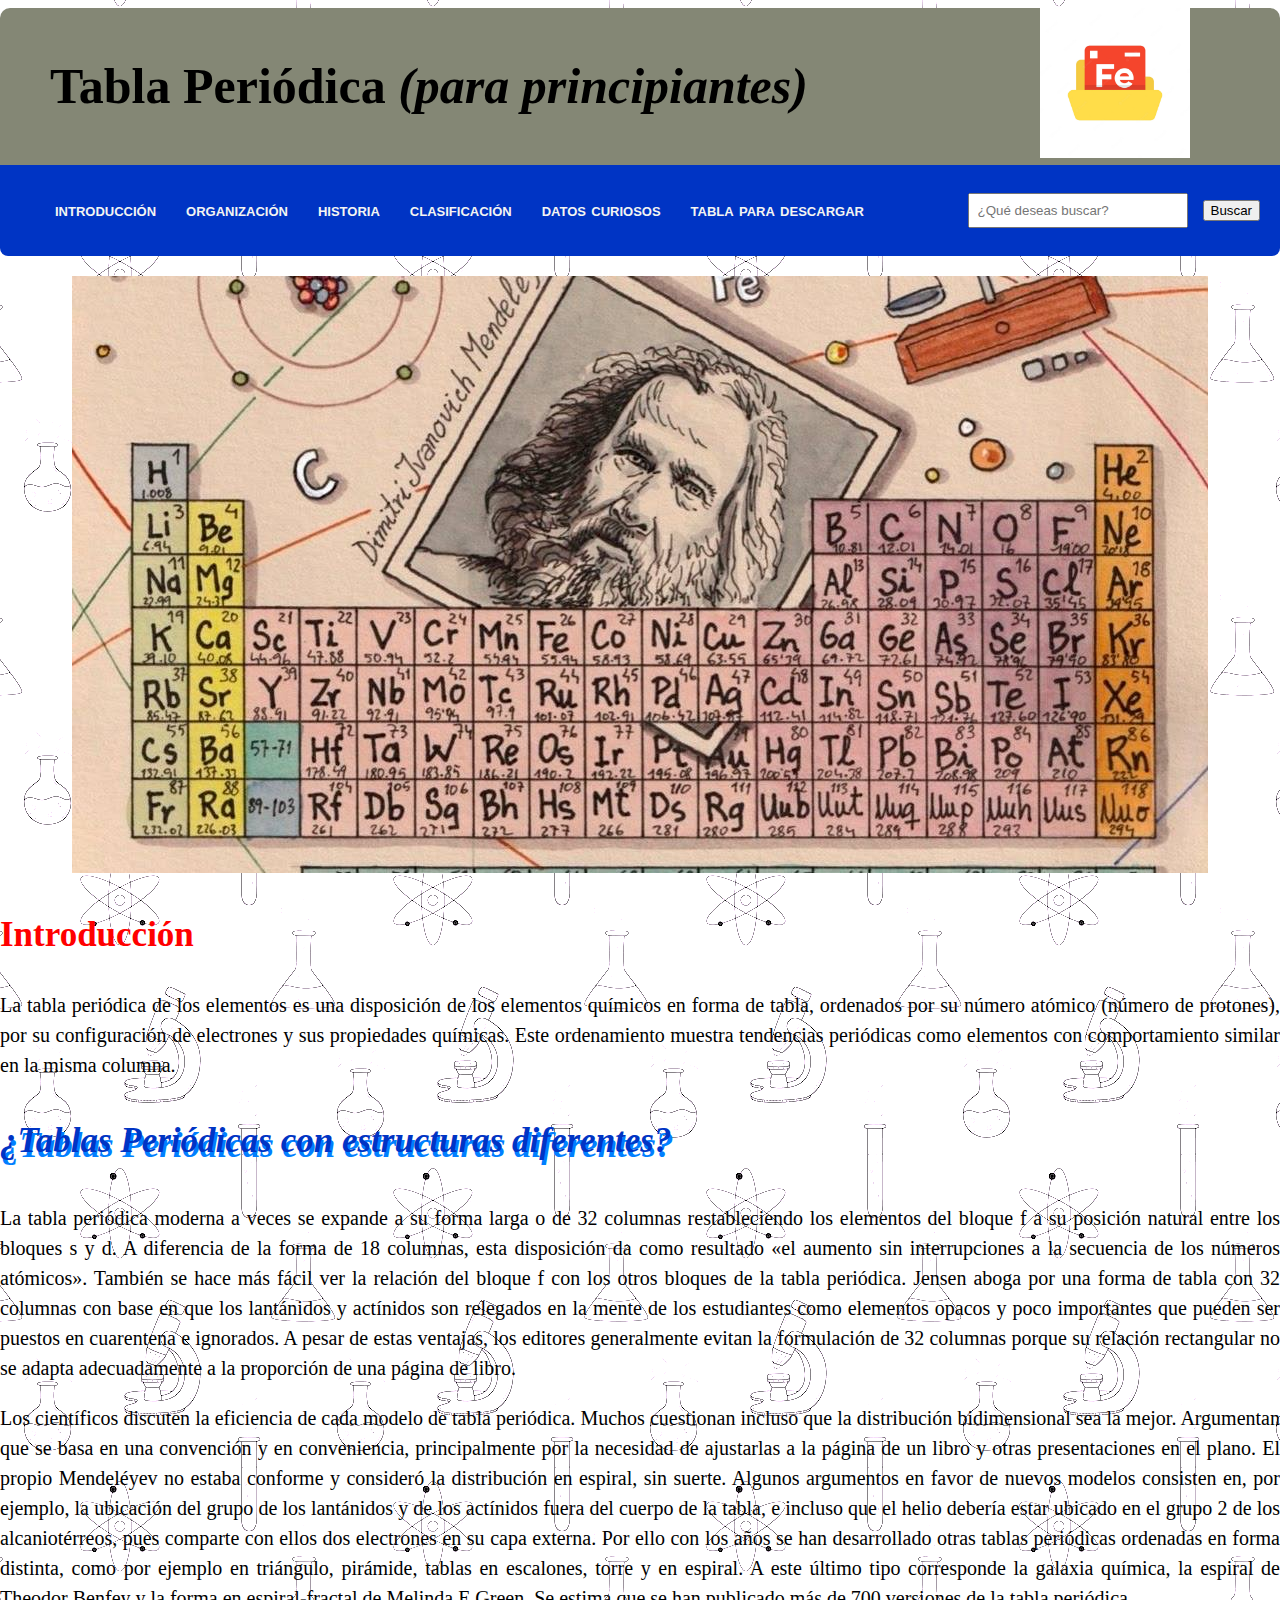
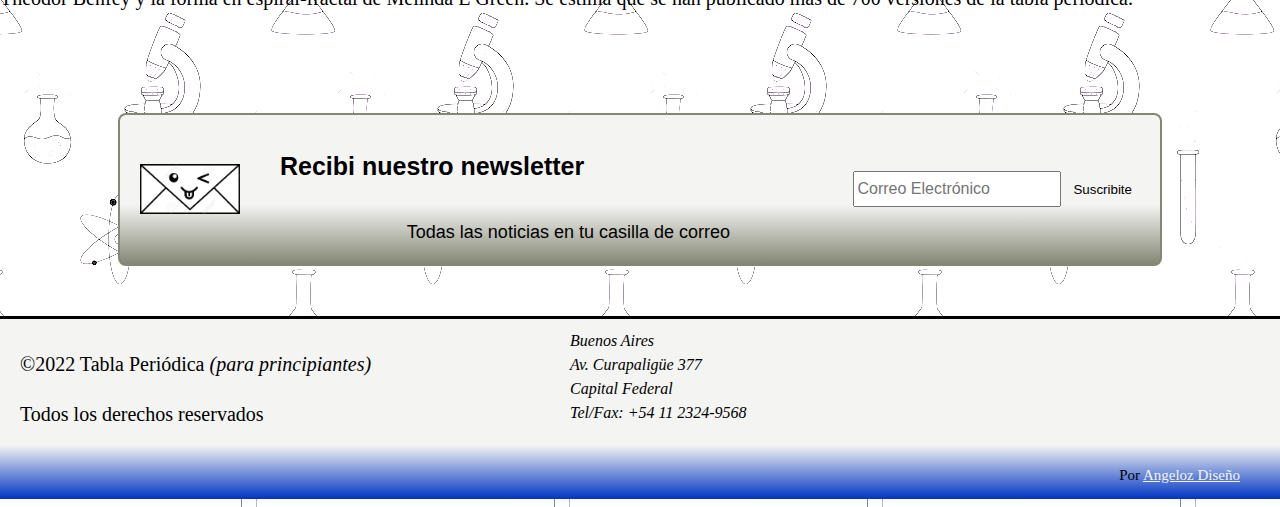
==== commit 030c85f9: "sexto commit: correccion de errores minimos." ====
--- a/index.html
+++ b/index.html
@@ -88,7 +88,7 @@
         <address class="direccionBSAS">
             Buenos Aires <br>
             Av. Curapaligüe 377 <br>
-            Capital Feferal <br>
+            Capital Federal <br>
             Tel/Fax: +54 11 2324-9568
         </address>
 
--- a/styles.css
+++ b/styles.css
@@ -26,15 +26,17 @@
 }
 
 h3 {
-    font-size: 25px;
+    font-size: 35px;
     color: var(--azul);
-    
+    text-shadow: 
+            2px 5px var(--celeste); 
 }
 
 .tituloH1 {
     font-size: 45px;
     color: red;
     background-color: var(--celeste);
+    font-family: sans-serif;
     display: flex;
     justify-content: space-between;
     height: 150px;
@@ -287,5 +289,184 @@
 /* ------------------------------------------------------- */
 /*---------- página de Metales (clasificacion) ------------*/
 /* ------------------------------------------------------- */
-
-
+.body p {
+    font-family: 'Lucida Sans', 'Lucida Sans Regular', 'Lucida Grande', 'Lucida Sans Unicode', Geneva, Verdana, sans-serif;
+}
+
+.contenidoMetales {
+    display: grid;
+    grid-template-columns: repeat(2, 1fr);
+    grid-template-rows: repeat(3, 1fr);
+    grid-column-gap: 40px;
+    grid-row-gap: 30px;
+    font-family: 'Lucida Sans', 'Lucida Sans Regular', 'Lucida Grande', 'Lucida Sans Unicode', Geneva, Verdana, sans-serif;
+    }
+    
+.metal_1 { 
+    grid-area: 1 / 1 / 2 / 2; 
+    border: #848775 solid 4px;
+    border-radius: 8px;
+    padding-left: 30px;
+    padding-right: 30px;
+    background-color: var(--blanco);
+    box-shadow: 0px 1px 10px rgba(0,0,0,0.2);
+    cursor: default;
+    transition: all 400ms ease;
+}
+
+.metal_1:hover {
+    box-shadow: 5px 5px 20px rgba(0,0,0,0.4);
+    transform: translateY(-3%);
+}
+
+.metal_2 { 
+    grid-area: 1 / 2 / 2 / 3;
+    border: #848775 solid 4px;
+    border-radius: 8px;
+    padding-left: 30px;
+    padding-right: 30px;
+    background-color: var(--blanco);
+    box-shadow: 0px 1px 10px rgba(0,0,0,0.2);
+    cursor: default;
+    transition: all 400ms ease; 
+}
+
+.metal_2:hover {
+    box-shadow: 5px 5px 20px rgba(0,0,0,0.4);
+    transform: translateY(-3%);
+}
+
+.metal_3 { 
+    grid-area: 2 / 1 / 3 / 2;
+    border: #848775 solid 4px;
+    border-radius: 8px;
+    padding-left: 30px;
+    padding-right: 30px;
+    background-color: var(--blanco);
+    box-shadow: 0px 1px 10px rgba(0,0,0,0.2);
+    cursor: default;
+    transition: all 400ms ease; 
+}
+
+.metal_3:hover {
+    box-shadow: 5px 5px 20px rgba(0,0,0,0.4);
+    transform: translateY(-3%);
+}
+
+.metal_4 { 
+    grid-area: 2 / 2 / 3 / 3;
+    border: #848775 solid 4px;
+    border-radius: 8px;
+    padding-left: 30px;
+    padding-right: 30px;
+    background-color: var(--blanco);
+    box-shadow: 0px 1px 10px rgba(0,0,0,0.2);
+    cursor: default;
+    transition: all 400ms ease; 
+}
+
+.metal_4:hover {
+    box-shadow: 5px 5px 20px rgba(0,0,0,0.4);
+    transform: translateY(-3%);
+}
+
+.metal_5 { 
+    grid-area: 3 / 1 / 4 / 3;
+    border: #848775 solid 4px;
+    border-radius: 8px;
+    padding-left: 30px;
+    padding-right: 30px;
+    background-color: var(--blanco);
+    box-shadow: 0px 1px 10px rgba(0,0,0,0.2);
+    cursor: default;
+    transition: all 400ms ease; 
+} 
+
+.metal_5:hover {
+    box-shadow: 5px 5px 20px rgba(0,0,0,0.4);
+    transform: translateY(-3%);
+}
+
+.imgMetal {
+    width: 200px;
+    height: 200px;
+    float: left;
+    padding: 0px 10px 0px 0px;
+}
+
+.imgMetal_2 {
+    width: 200px;
+    height: 200px;
+    float: right;
+    padding: 0px 0px 0px 10px;
+}
+
+/* ------------------------------------------------------- */
+/*--------- página de No Metales (clasificacion) -----------*/
+/* ------------------------------------------------------- */
+
+/* en proceso */
+
+/* ------------------------------------------------------- */
+/*-------- página de Metaloides (clasificacion) -----------*/
+/* ------------------------------------------------------- */
+
+/* en proceso */
+
+/* ------------------------------------------------------- */
+/*---------------- página de Datos Curiosos ---------------*/
+/* ------------------------------------------------------- */
+
+/* en proceso */
+
+/* ------------------------------------------------------- */
+/*------------ página de Tabla para Descargar -------------*/
+/* ------------------------------------------------------- */
+
+.tabladescargar {
+    font-family: sans-serif;
+    display: flex;
+    align-items: center;
+    justify-content: center;
+    position: relative;
+    min-height: 100vh;
+    cursor: pointer;
+}
+
+.tabladescargar img {
+    width: 100%;
+    height: 100%;
+    display: block;
+}
+
+.tabladescargar:hover .tituloh2_td {
+    width: 100%;
+}
+
+.tituloh2_td  {
+    width: 0%;
+    height: 100%;
+    background: rgba(103,58,183,0.71);
+    position: absolute;
+    top: 20;
+    display: flex;
+    justify-content: center;
+    align-items: center;
+    overflow: hidden;
+    transition: all 400ms ease-in-out;
+}
+
+.tituloh2_td h2 {
+    color: #fff;
+    font-size: 50px;
+    border: 8px solid;
+    border-radius: 8px;
+    padding: .8em 1.9em;
+}
+
+/* ------------------------------------------------------- */
+/*----------------------- RESPONSIVE ----------------------*/
+/* ------------------------------------------------------- */
+
+
+
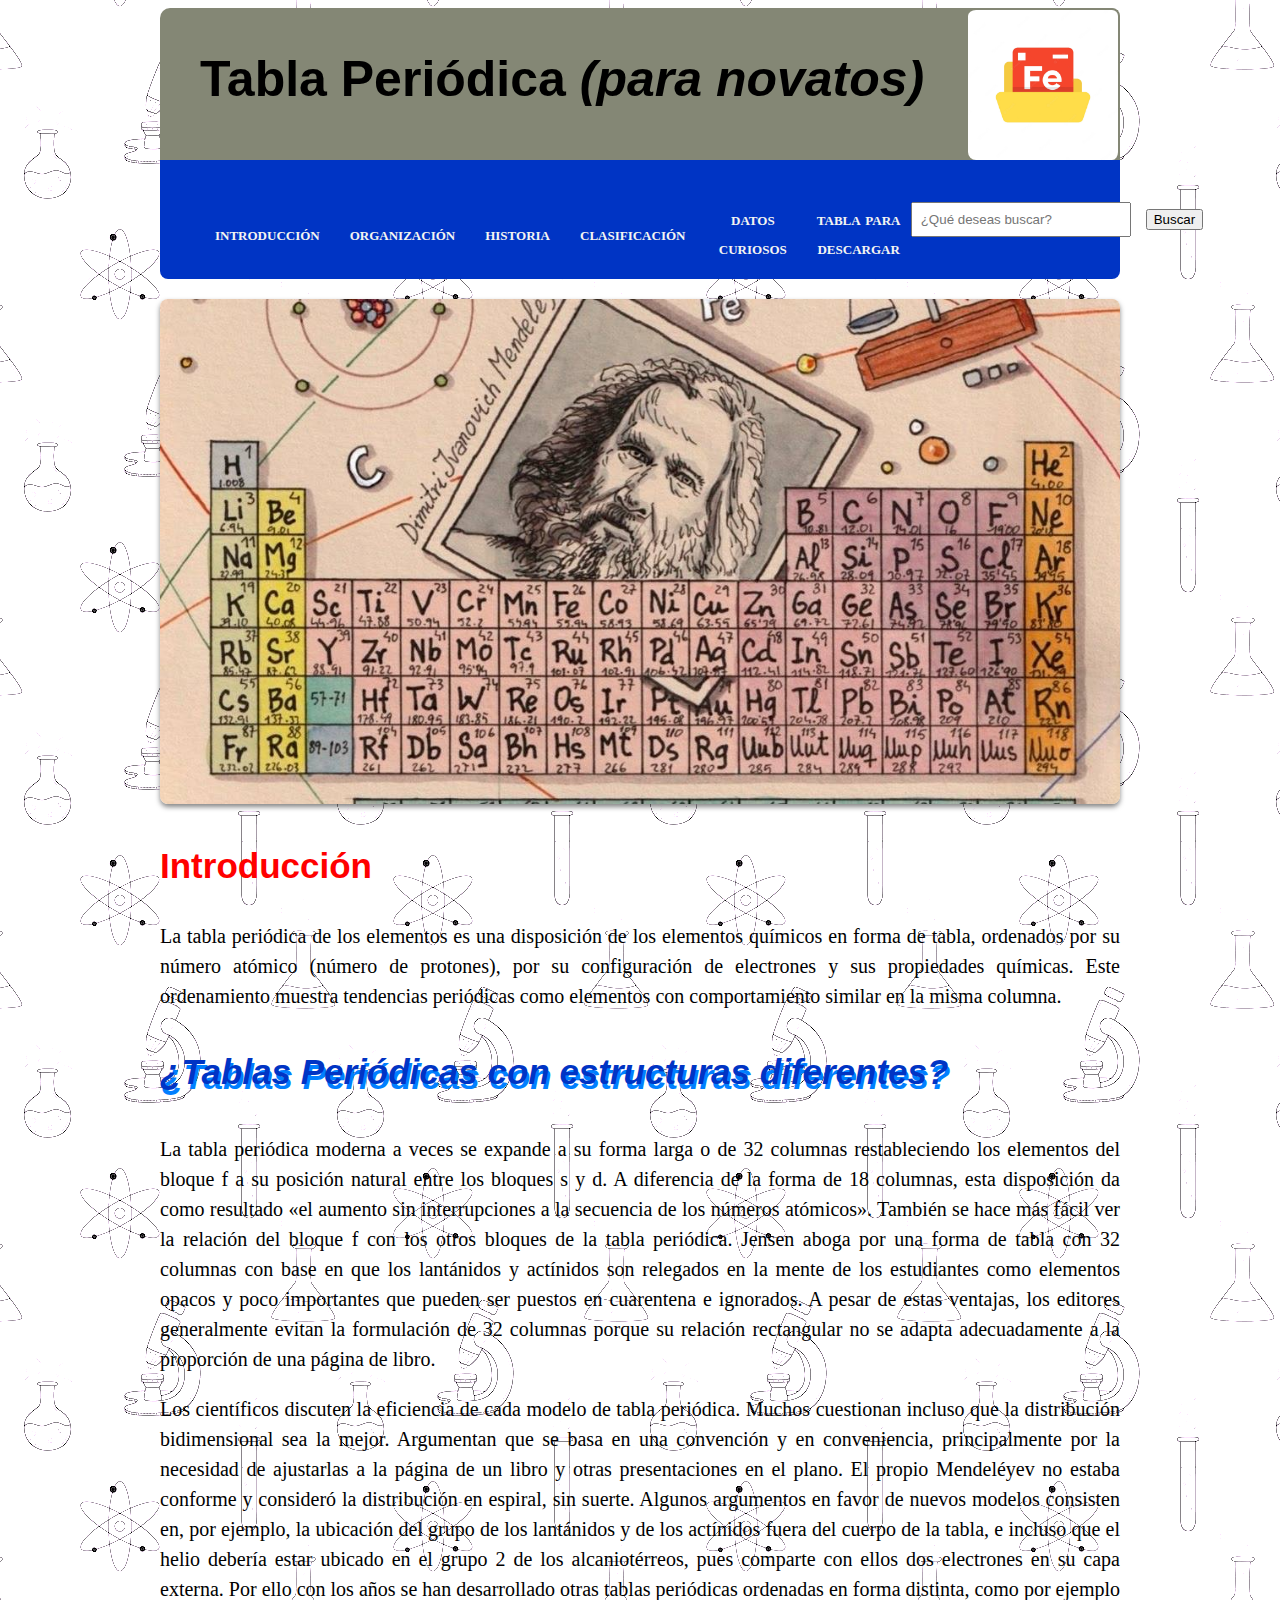
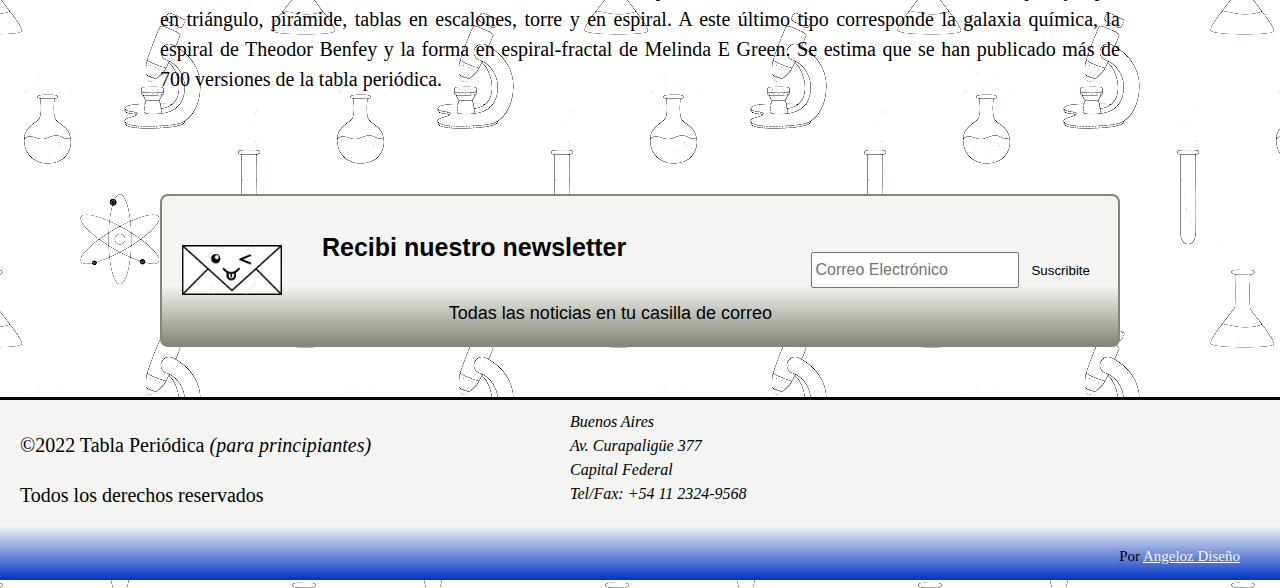
==== commit 1cb0a7dd: "Octavo commit - probando responsive" ====
--- a/index.html
+++ b/index.html
@@ -8,17 +8,19 @@
     <link rel="stylesheet" href="styles.css">
 </head>
 <body>
-    <!-- sección cabecera -->
-    <div class="cabecera">
-        <h1>Tabla Periódica <i>(para principiantes)</i></h1>
-        <a href="index.html">
-            <img src="./images/tablacabecera.png" alt="Ir al inicio">
-        </a>       
-    </div>
-    <!-- fin sección cabecera -->
+    
 
-    
     <div class="contenido">
+
+        <!-- sección cabecera -->
+        <div class="cabecera">
+            <h1>Tabla Periódica <i>(para novatos)</i></h1>
+            <a href="index.html">
+                <img src="./images/tablacabecera.png" alt="Ir al inicio">
+            </a>       
+        </div>
+        <!-- fin sección cabecera -->
+
         <!-- Inicio Menu de Navegacion -->
         <div class="navegacion">
             <ul class="menu">
--- a/styles.css
+++ b/styles.css
@@ -9,7 +9,6 @@
 
 body {
     background-image: url(./images/Fondos/fondoquimica1.png);
-    max-width: 1300px;
     margin-right: auto;
     margin-left: auto;
     line-height: 1.5;
@@ -23,11 +22,13 @@
 h2 {
     font-size: 35px;
     color: red;
+    font-family: sans-serif;
 }
 
 h3 {
     font-size: 35px;
     color: var(--azul);
+    font-family: sans-serif;
     text-shadow: 
             2px 5px var(--celeste); 
 }
@@ -50,29 +51,36 @@
 
 /* ----------------- CABECERA ----------------- */
 
-.cabecera, .contenido {
-    max-width: 1300px;
-    margin-right: auto;
-    margin-left: auto;
+.contenido {
+    width: 75%;
+    max-width: 1200px;
+    margin: auto;
 } 
 
 .cabecera {
-    display: flex;
+    
+    display: flex;
+    flex-direction: row;
     justify-content: space-between;
     background-color: var(--gris);
-    align-items: center;
+    
     border-radius: 10px 10px 0px 0px;
     background-image: -moz-radial-gradient(var(--blanco) 20%, var(--gris));
 }
 
 .cabecera h1 {
     font-size: 50px;
-    margin-left: 50px;
+    margin-left: 40px;
+    font-family: Arial;
 }
 
 .cabecera img {
-    max-width: 150px;
-    margin-right: 90px;
+    display: flex;
+    flex-direction: row;
+    width: 150px;
+    border-top: 2px solid var(--gris);
+    border-right: 2px solid var(--gris);
+    border-radius: 8px;
 }
 
 /*-------------------- NAVEGACION --------------- */
@@ -89,7 +97,7 @@
 .menu {
     display: flex;
     justify-content: flex-start;
-    align-items: center;
+    
 }
 
 .menu li {
@@ -110,7 +118,7 @@
     font-weight: bolder;
     color: var(--blanco);
     transition: all 300ms ease;
-    font-family: 'Trebuchet MS', 'Lucida Sans Unicode', 'Lucida Grande', 'Lucida Sans', Arial, sans-serif;
+    font-family: 'Trebuchet MS';
     font-size: 19px;
     font-variant: small-caps;
 }
@@ -152,9 +160,13 @@
     top: 70px;
 }
 
-.imagen1 {
-    text-align: center;
+.imagen1 img {
+    width: 100%;
+    align-items: center;
     margin-top: 20px;
+    box-sizing: border-box;
+    border-radius: 8px;
+    box-shadow: 0px 3px 5px rgba(15, 15, 15, 0.5);
 }
 
 /*------------------------ NEWS ------------------------*/
@@ -446,7 +458,7 @@
 .tituloh2_td  {
     width: 0%;
     height: 100%;
-    background: rgba(103,58,183,0.71);
+    background: rgba(36, 30, 48, 0.71);
     position: absolute;
     top: 20;
     display: flex;
@@ -466,7 +478,46 @@
 
 /* ------------------------------------------------------- */
 /*----------------------- RESPONSIVE ----------------------*/
-/* ------------------------------------------------------- */
-
-
-
+/* -------------------- Sector Media Queries ------------- */
+
+@media(max-width:768px) {
+    h1{
+        margin: auto;
+    }
+    .cabecera{
+        display: flex;
+        flex-direction: column;
+        gap: 2px;
+    }
+
+    .cabecera img{
+        align-items: center;
+        text-align: center;
+        flex-direction: column;
+        margin: auto;
+    }
+
+    .menu{
+        display: flex;
+        flex-direction: column;
+        gap: 2px;
+        
+    }
+
+    .navegacion{
+        flex-direction: column;
+        align-items: center;
+        
+    }
+
+    .navegacion form{
+        margin: 0px 0px 15px 45px;
+    }
+
+    .tituloH1{
+        flex-direction: column;
+        height: max-content;
+    }
+}
+
+
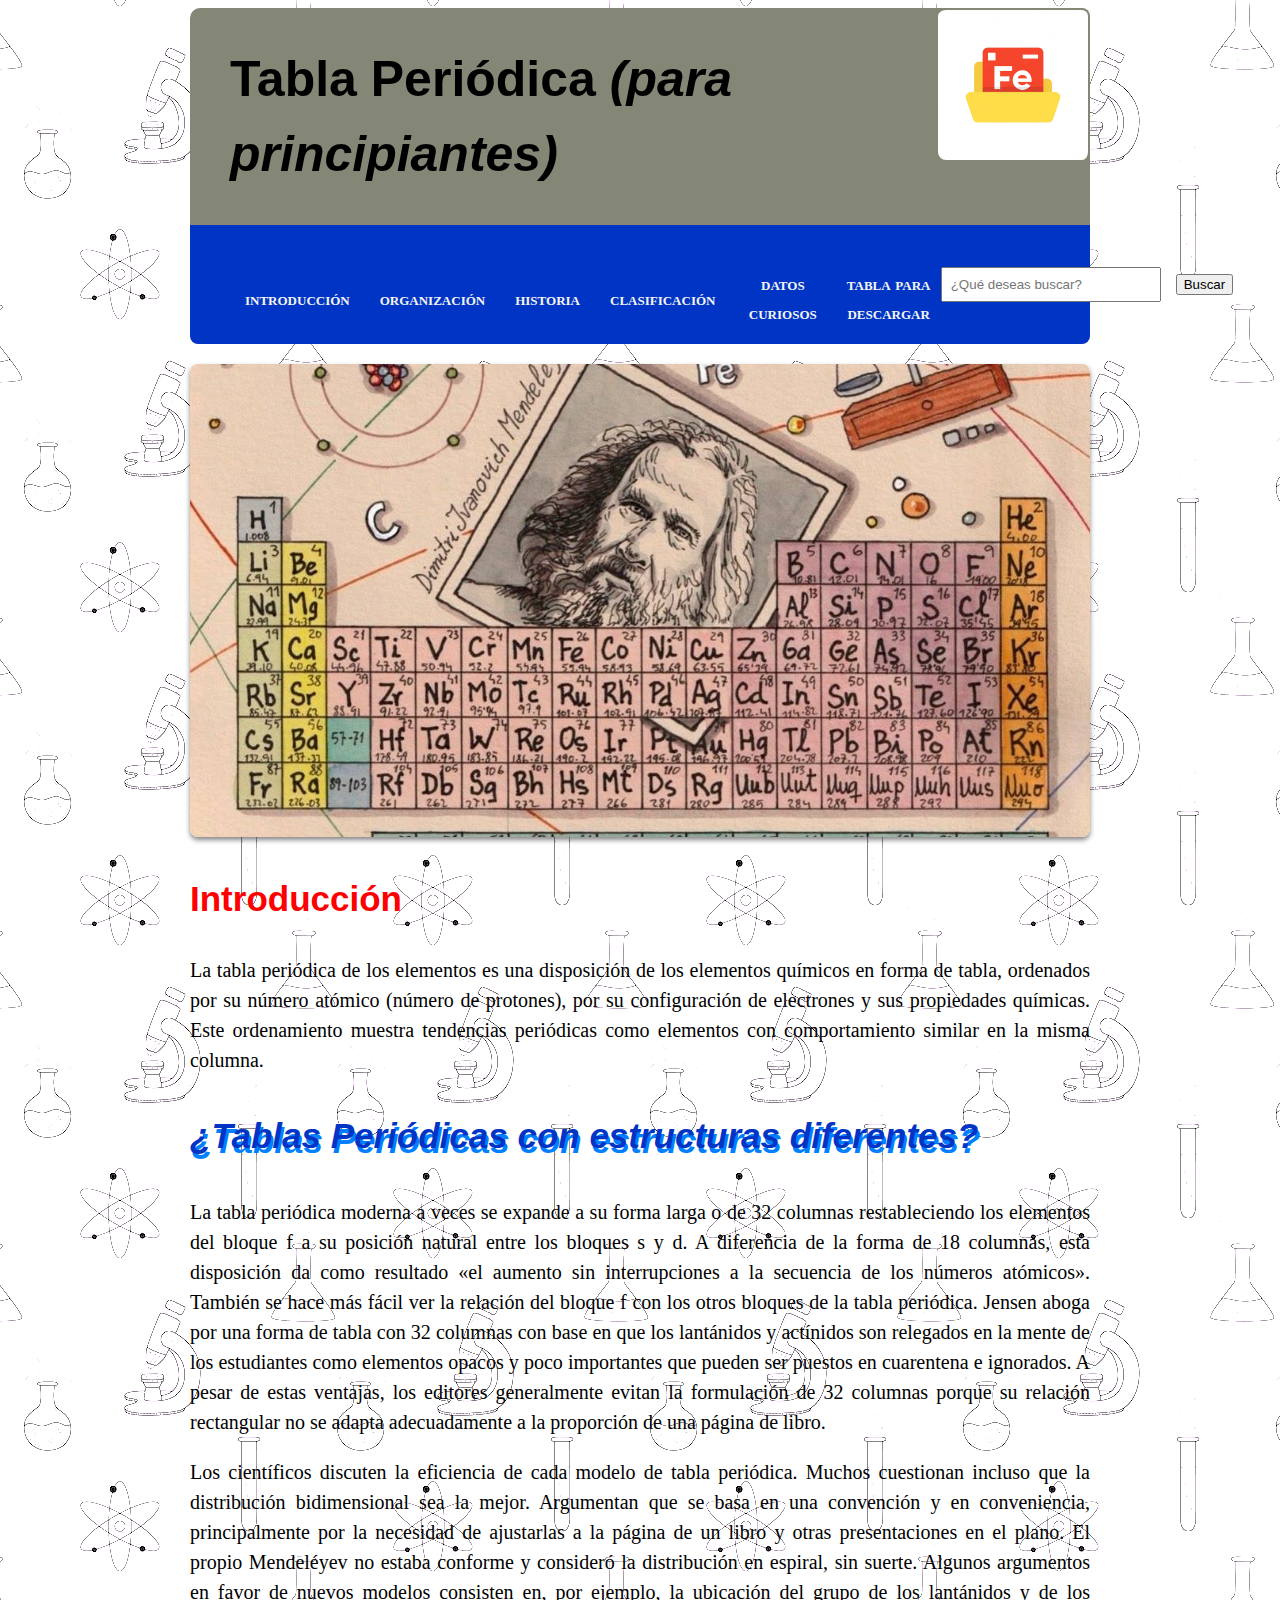
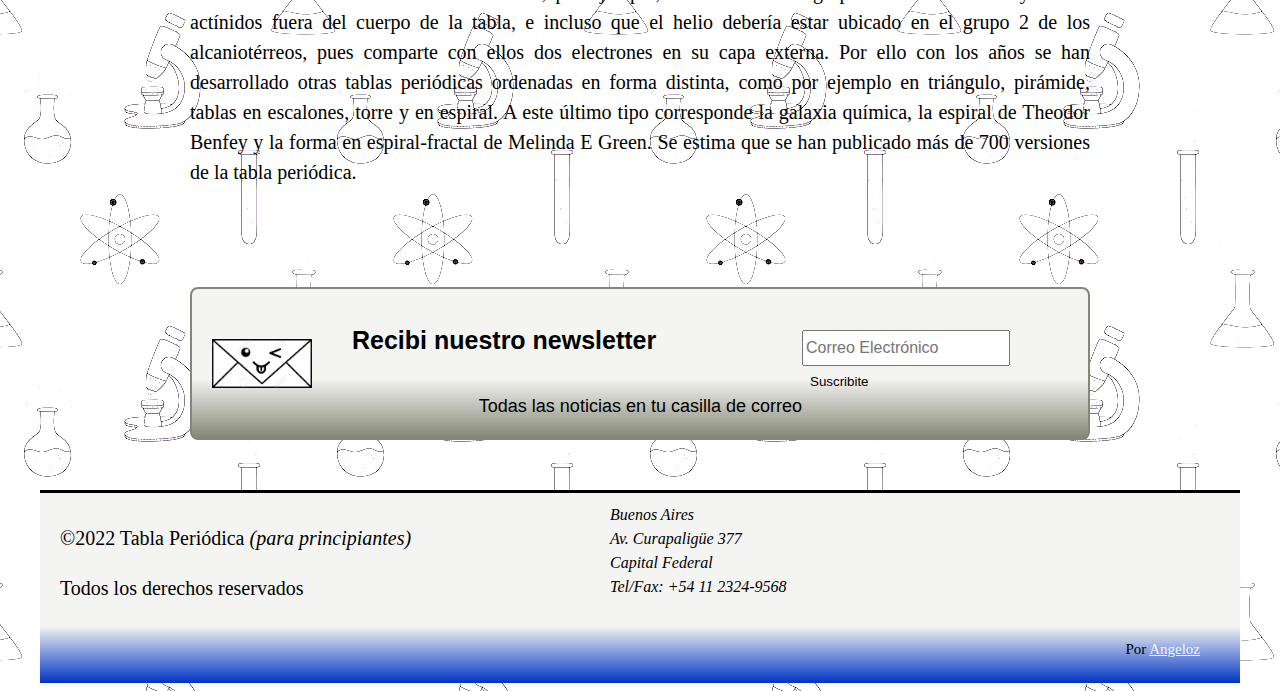
==== commit 01bf3432: "perdi el numero de commit, espero terminar" ====
--- a/index.html
+++ b/index.html
@@ -14,7 +14,7 @@
 
         <!-- sección cabecera -->
         <div class="cabecera">
-            <h1>Tabla Periódica <i>(para novatos)</i></h1>
+            <h1>Tabla Periódica <i>(para principiantes)</i></h1>
             <a href="index.html">
                 <img src="./images/tablacabecera.png" alt="Ir al inicio">
             </a>       
@@ -73,7 +73,7 @@
                 </div>
             </div>
 
-            <form action="">
+            <form action="#">
                 <input class="campo" type="text" placeholder="Correo Electrónico">
                 <input class="boton-suscripcion" type="submit" value="Suscribite">
             </form>    
@@ -94,7 +94,7 @@
             Tel/Fax: +54 11 2324-9568
         </address>
 
-        <p class="firma">Por <a href="#">Angeloz Diseño</a> </p>
+        <p class="firma">Por <a href="#">Angeloz</a> </p>
     </div>
     <!-- fin de pie de página -->
 </body>
--- a/styles.css
+++ b/styles.css
@@ -9,8 +9,8 @@
 
 body {
     background-image: url(./images/Fondos/fondoquimica1.png);
-    margin-right: auto;
-    margin-left: auto;
+    margin-right: 40px;
+    margin-left: 40px;
     line-height: 1.5;
 }
 
@@ -238,7 +238,7 @@
     background-color: var(--celeste); 
     border-top: black solid;
     grid-template-rows: 1fr 50px;
-    padding: 10px 40px 0px 20px;
+    padding: 10px 40px 10px 20px;
     margin-top: 50px;
     background-image: linear-gradient(var(--blanco) 70%, var(--azul));
 }
@@ -256,6 +256,7 @@
 
 .firma a {
     color: var(--blanco); 
+    padding-bottom: 15px;
 }
 /* ------------------------------------------------------- */
 /*----------------- página de Organización ----------------*/
@@ -481,43 +482,84 @@
 /* -------------------- Sector Media Queries ------------- */
 
 @media(max-width:768px) {
-    h1{
-        margin: auto;
+    
+    /* Queries cabecera */
+    .cabecera h1{
+        margin: 15px 0 15px 0;
+        text-align: center;
+        
     }
     .cabecera{
         display: flex;
         flex-direction: column;
         gap: 2px;
     }
-
     .cabecera img{
         align-items: center;
         text-align: center;
         flex-direction: column;
-        margin: auto;
-    }
-
+        margin: auto;   
+    }
+    
+    /* Queries Menu */
     .menu{
         display: flex;
         flex-direction: column;
         gap: 2px;
-        
-    }
-
+    }
     .navegacion{
         flex-direction: column;
         align-items: center;
         
     }
-
     .navegacion form{
         margin: 0px 0px 15px 45px;
-    }
-
+        flex-direction: column;
+    }
+    
+    /* Queries tituloH1 */
     .tituloH1{
         flex-direction: column;
-        height: max-content;
-    }
-}
-
-
+        height: fit-content;
+        width: 80%; 
+    }
+    
+    /* Queries news */
+    .news{
+        flex-direction: column;
+        align-items: center;
+        padding-bottom: 15px;
+    }
+    .suscripcion{
+        flex-direction: column;
+        align-items: center;
+        gap: 15px;
+    }
+    .info-news {
+        flex-direction: column;
+        text-align: center;
+        width: min-content;
+    }
+    .info-news p{
+        text-align: center;
+    }
+    .suscripcion img{
+        padding-top: 20px;
+    }
+    
+    /* Queries pie de página */
+    .pieDePagina{
+        grid-template-columns: 1fr;
+    }
+    .direccionBSAS{
+        padding-left: 50px;
+        padding-top: 40px;
+    }
+    .firma a{
+        flex-direction: column;
+        margin-bottom: 15px;
+    }      
+}
+
+@media(max-width:)
+
